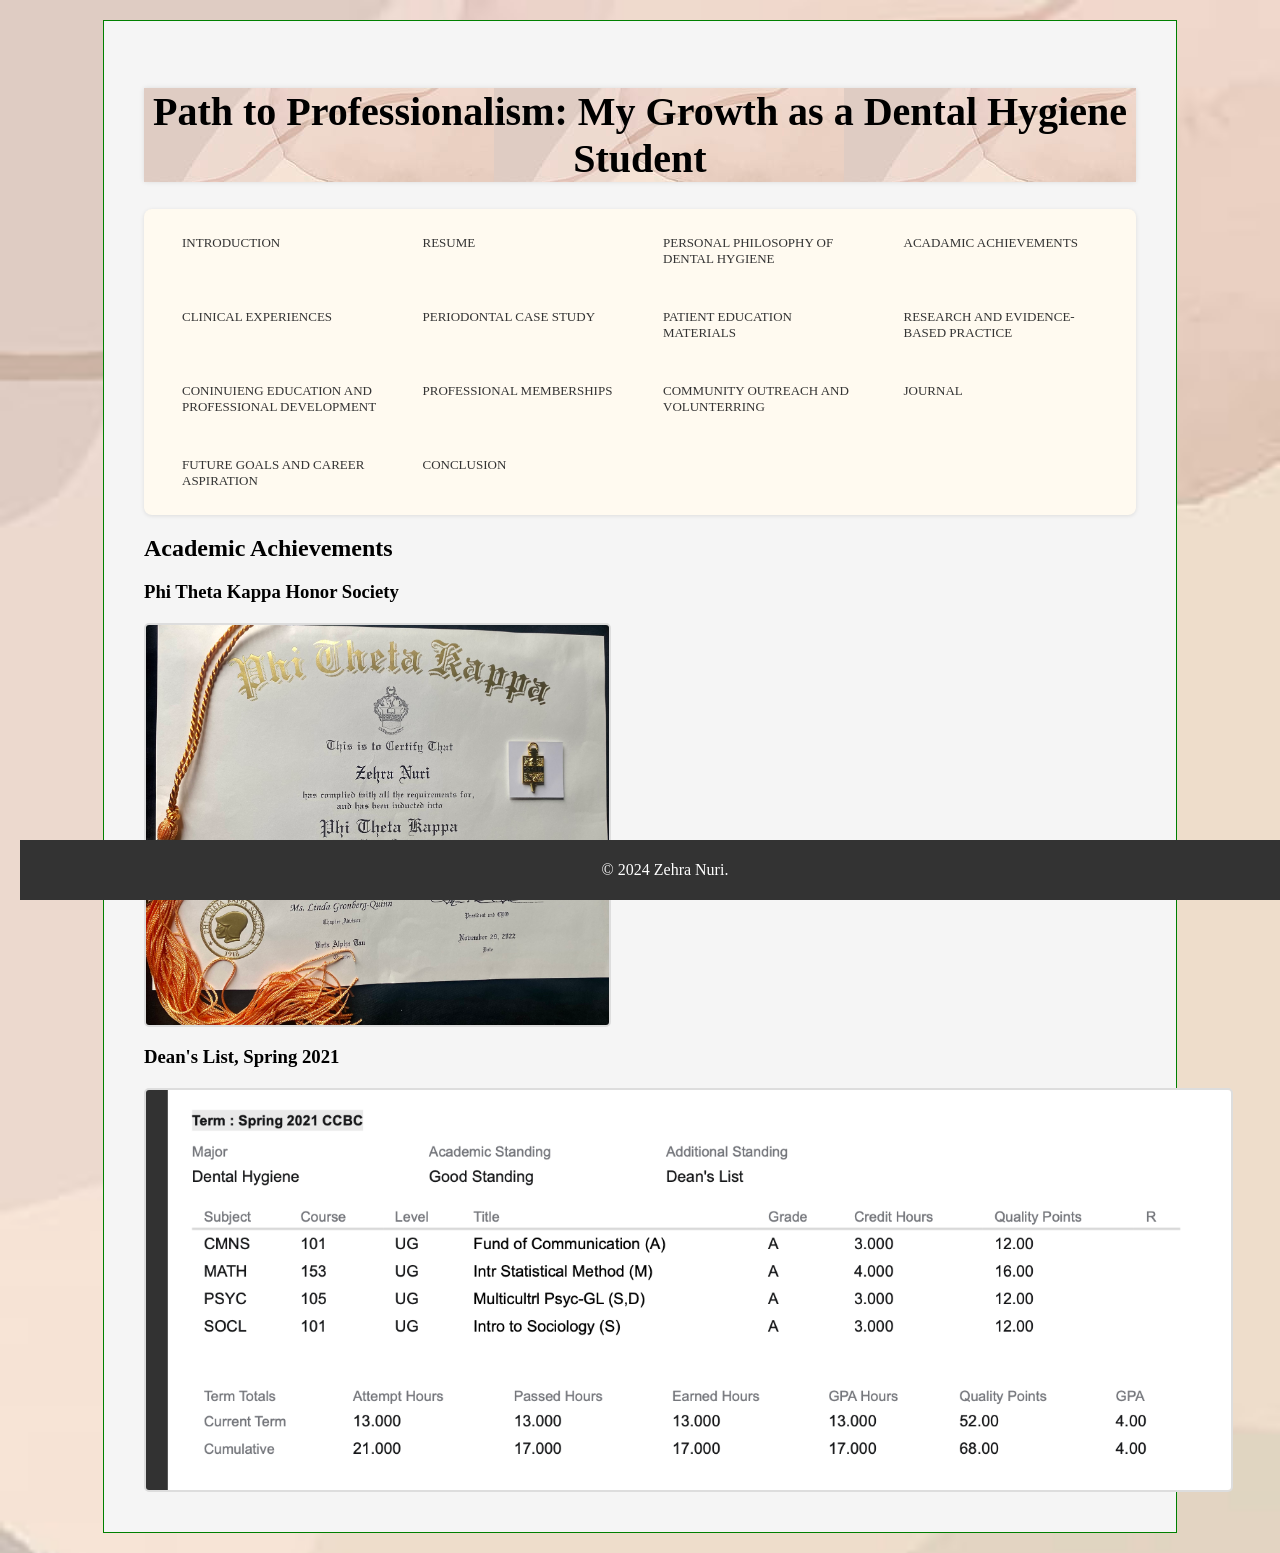
==== finalproject/achivevement.html @ 296a3281 "Add files via upload" ====
<!DOCTYPE html>
<html lang="en">
<head>
    <meta name="viewport" content="width=device-width, initial-scale=1.0">
    <link rel="stylesheet" type="text/css" href="recipe.css">
    <title>Future RDH</title> 
</head>
<body>
    <style>
        .ce {
            display: grid;
            grid-template-columns: 1fr 1fr; /* Two images per row */
            gap: 5px; /* Space between images */
            margin-top: 20px;
        }
        .ce img {
            border: 2px solid #ddd;
            border-radius: 5px;
        }
    </style>

    <div id="container-box">
    
        <div id="title-box">
            <h1>Path to Professionalism: My Growth as a Dental Hygiene Student</h1>
        </div>
        <div class="navbar">
            <a href="dnhy.html">Introduction</a>
            <a href="resume.html">Resume</a>
            <a href="personal.html">Personal Philosophy of Dental Hygiene</a>
            <a href="achivevement.html">Acadamic Achievements</a>
            <a href="clinical.html">Clinical Experiences</a>
            <a href="case.html">Periodontal Case Study </a>
            <a href="pted.html">Patient Education Materials</a>
            <a href="research.html">Research and Evidence-Based Practice</a>
            <a href="continuing.html">Coninuieng Education and Professional Development</a>
            <a href="member.html">Professional Memberships</a>
            <a href="community.html">Community Outreach and Volunterring</a>
            <a href="journal.html"> Journal</a>
            <a href="goal.html"> Future Goals and Career Aspiration</a>
            <a href="conclusion.html">Conclusion</a>
        </div>
        <h2>Academic Achievements</h2>

<h3>Phi Theta Kappa Honor Society</h3>
<div class="ce">
            <img src="p.jpg" alt="Phi Beta Kappa Icon""width="600" height="400">
        </div>
            <h3>Dean's List, Spring 2021</h3>
            <div class="ce">
            <img src="dean.png" alt="Dean's List Icon" "width="300" height="400">
            
        </div>
        
        <footer>
        <!-- Footer content goes here -->
    </footer>

</div>

</body>
</html>



        <div class="footer">
    <p>&copy; 2024 Zehra Nuri.</p>
  </div>
</body>
</html>

    </div>
---- finalproject/recipe.css ----
body {
  background-color: #whitesmoke;
  font-family: initial;
  margin: 20px;
  padding: 0;
    background-image: url(bkk.jpg); 
    background-repeat: no-repeat;
    background-attachment: fixed; 
    background-size: cover; 
  }
  .content{
    box-shadow: 0 0 10px rgba(0, 0, 0, 0.1);}

  /* Container for the Navbar to keep the width consistent */
.navbar-container {
    max-width: 1200px; /* Set a maximum width for the navbar */
    margin: 0 auto; /* Center the navbar */
    padding: 0 20px; /* Add some padding on the sides */
}

/* Navbar Styling using Flexbox to arrange sections */
.navbar {
    display: grid;
    grid-template-columns: repeat(4, 1fr); /* Create 4 equal-width columns */
    gap: 10px; /* Reduced gap between columns and rows */
    background-color:floralwhite; /* White background for clean look */
    padding: 10px 20px; /* Reduced padding to make the navbar box shorter */
    box-shadow: 0 1px 4px rgba(0, 0, 0, 0.1); /* Subtle shadow for depth */
    border-radius: 8px; /* Rounded corners for a smooth look */
}

/* Each Section in the Navbar */
.navbar-section {
    display: flex;
    flex-direction: column; /* Arrange the links vertically in each section */
    gap: 8px; /* Reduced space between links */
}

/* Navbar Links Styling */
.navbar a {
    color: #333333; /* Dark grey color for text */
    text-decoration: none; /* Remove underline */
    font-size: 13px; /* Slightly smaller font size */
    font-weight: 500; /* Bold but not overpowering */
    padding: 10px 18px; /* Reduced padding for compactness */
    margin: 6px 0; /* Reduced space between each link */
    text-transform: uppercase; /* Uppercase text for a clean, formal look */
    transition: color 0.3s ease, border-bottom 0.3s ease; /* Smooth transition for hover effect */
}

/* Hover Effect */
.navbar a:hover {
    color: #007BFF; /* Change text color to blue */
    border-bottom: 3px solid #007BFF; /* Add a blue underline */
}

/* Responsive Design for Smaller Screens */
@media screen and (max-width: 768px) {
    .navbar {
        grid-template-columns: 1fr; /* Stack all sections vertically on smaller screens */
        gap: 8px; /* Reduced space between sections */
    }

    .navbar-section {
        flex-direction: row; /* Display the links in a row for better use of space */
        gap: 12px; /* Add space between links */
        justify-content: center; /* Center the links horizontally */
    }

    .navbar a {
        font-size: 15px; /* Slightly larger font size for mobile */
        padding: 8px 20px; /* Adjust padding for better tap space */
    }
}



/* Style the content area */
.content {
    padding: 20px 0;
}

#container-box {
      border:1px solid green;
      padding: 40px; 
      width: 80%; 
      margin: 0 auto; 
      background-color:whitesmoke; 
      flex-wrap: wrap; 
    }

#title-box {
      font-size: 20px; 
      font-weight: bold; 
      font-family: cursive;
      color:black; 
      width: 100%;
      height: 80%; 
      height: auto;
      text-align: center; 
      background-image: url(bkk.jpg); 
      box-shadow: 0 0 5px rgba(0, 0, 0, 0.1);
      }
/* Add the following styles to your existing CSS file */

/* Style the image container */
.title{font-size: 24px; 
      font-weight: bold; 
      font-family: cursive;
      color:Black; 
      width: 80%; 
      height: auto;
      text-align: center;
       }


.poll-container {
    text-align: center;
    margin-bottom: 20px;
    ont-size: 24px; 
      font-weight: bold; 
      font-family: serif;
      color:grey; 
      width: 80%; 
      height: auto;
}

#category-poll {
    margin-top: 10px;
}

#category-poll-result {
    font-weight: bold;
    margin-top: 10px;
}

 .image-container {
    overflow: hidden; /* Clear the float to contain floated elements */
    box-shadow: 0 4px 8px rgba(0, 0, 0, 0.1);
    padding: 30px; /* Add padding for spacing between the container and images */
    border-radius: 8px;
    margin-bottom: 20px;
}

/* Style the website container */
.website-container {
    float: left; /* Float the container to the left */
    width: 200px; /* Set the width of each container (adjust as needed) */
    margin: 0 10px 20px 10px; /* Add margin for spacing between containers */
}

/* Style the website images */
.website-container img {
    width: 100%;
    height: auto;
    border-radius: 8px;
    transition: transform 0.3s ease-in-out;
}

/* Add a hover effect on images */
.website-container:hover img {
    transform: scale(1.05);
}

/* Style the website names */
.website-container .website-name {
    position: absolute;
    
    left: 50%;
    transform: translate(-50%, -50%);
    color: white;
    font-size: 18px;
    font-weight: bold;
    text-align: center;
    background-color: rgba(0, 0, 0, 0.7);
    padding: 10px;
    border-radius: 8px;
    opacity: 0;
    transition: opacity 0.3s ease-in-out;
}

/* Add a hover effect to make the website names visible */
.website-container:hover .website-name {
    opacity: 1;
}

/* Clearfix to contain floated elements */
.clearfix::after {
    content: "";
    display: table;
    clear: both;
}


#Ingredients1, #Instructions1 {
  width: 46%; 
  margin: 1%; 
  float: left;
  padding: 10px;
  font-size: 16px; 
    color: black; 
    background-color:whitesmoke;
    background-image: url(bl2.jpeg);
    box-shadow:0 0 10px rgba(0, 0, 0, 0.1) 
}
#Ingredients, #Instructions {
  width: 46%; 
  margin: 1%; 
  float: left;
  padding: 10px;
  font-size: 16px; 
    color: black; 
    background-color:whitesmoke;
    background-image: url(ch2.jpeg);
    box-shadow:0 0 10px rgba(0, 0, 0, 0.1) 
}
#Ingredients2, #Instructions2 {
  width: 46%; 
  margin: 1%; 
  float: left;
  padding: 10px;
  font-size: 16px; 
    color: black; 
    background-color:whitesmoke;
    background-image: url(q2.jpeg);
    box-shadow:0 0 10px rgba(0, 0, 0, 0.1) 
}

#Ingredients3, #Instructions3 {
  width: 46%; 
  margin: 1%; 
  float: left;
  padding: 10px;
  font-size: 16px; 
    color: black; 
    background-color:whitesmoke;
    background-image: url(al2.jpeg);
    box-shadow:0 0 10px rgba(0, 0, 0, 0.1) 
}
    
@media (max-width: 768px) {
    
    body {
  background-color: #royalblue;
  font-family: fantasy;
  margin: 20px;
  padding: 0;
    background-image: url(bk2.jpeg); 
    background-repeat: no-repeat;
    background-attachment: fixed; 
    background-size: cover; 
  }
    #title-box {
        width: 100%; 
        height: auto;
        background-color: grey; 
    }

    #intro {
        width: 100%; 
    }

    .Ingredients, .Instructions {
        width: 100%; 
        float:none; 
        margin: 0;
        background-color: grey; 
        font-size: 16px;
        box-shadow:0 0 10px rgba(0, 0, 0, 0.1) ;
    }

    
    #p {
        font-size: 14px; 
        padding: 20px;
        line-height: 1.6; 
    }

  
}
#nutritional-facts-box {
    border: 2px solid #dddddd;
    padding: 15px;
    margin-top: 20px;
    max-width: 300px;
}

#nutritional-table {
    width: 100%;
    border-collapse: collapse;
    margin-top: 10px;
    background-color: grey;
}

#nutritional-table td, #nutritional-table th {
    padding: 8px;
    border: 1px solid #dddddd;
}

#nutritional-table .line-divider {
    border-top: 2px solid #dddddd;
}

#nutritional-table .indent {
    padding-left: 20px;
}

#daily-value-note {
    font-size: 12px;
    margin-top: 10px;
}

.contact-form h3 {
    color: black;
    padding: 5px 5px;
    border: none;
    cursor: pointer;
    background-color: grey;
    box-shadow: 0 0 10px rgba(0, 0, 0, 0.1);
}
input[type="radio"] {
    margin-right: 5px;
}
.contact-form {
    text-align: center;
    color:black;
    font-size: 30;
    font-family: fantasy;
    padding: 5px;
    border: 1px solid #ddd;
   }

input[type="submit"]:hover,
input[type="reset"]:hover{ 
    background-color: #45a049;
}      



.clearfix::after {
  content: "";
  display: table;
  clear: both;
}


.footer {
  background-color: #333;
  color: white;
  text-align:center;
  padding:5px;
  position: fixed; 
  width: 100%;
  bottom: 0;
}
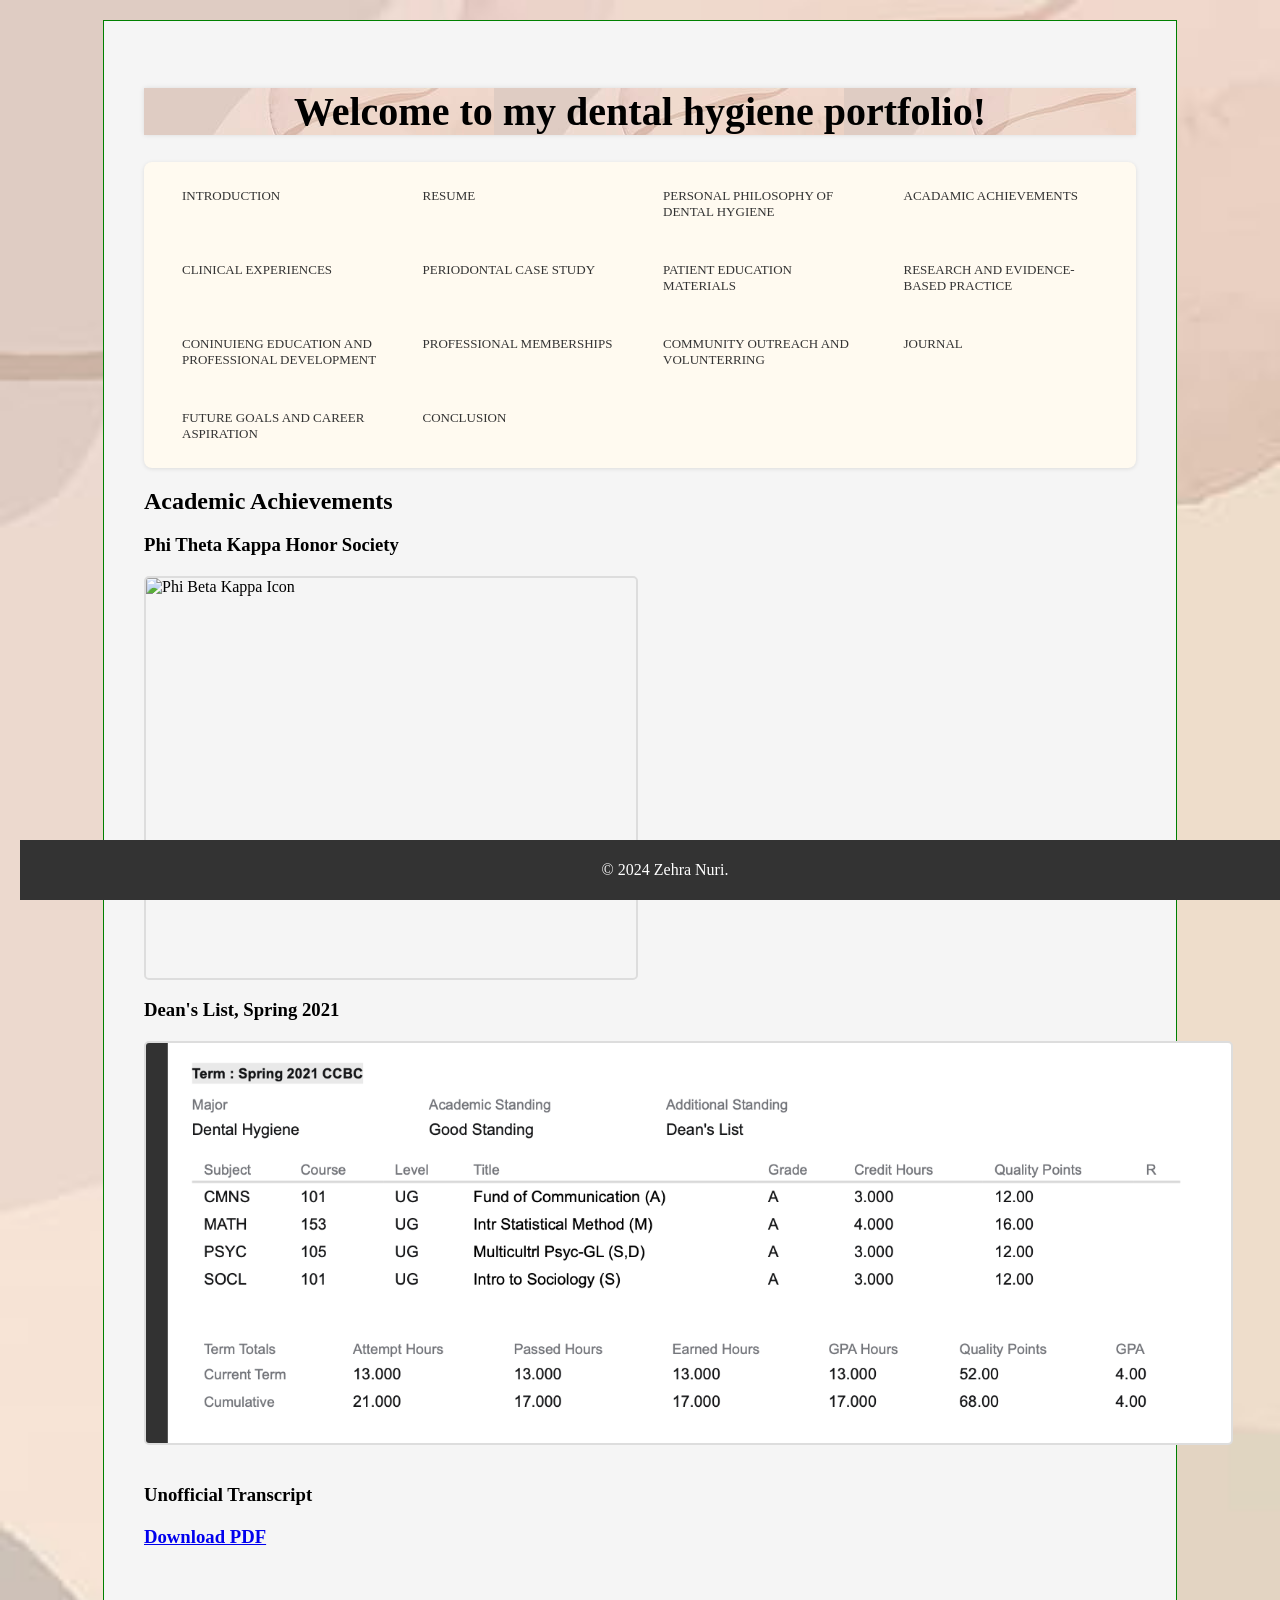
==== commit 59d72e4a: "Add files via upload" ====
--- a/finalproject/achivevement.html
+++ b/finalproject/achivevement.html
@@ -22,7 +22,7 @@
     <div id="container-box">
     
         <div id="title-box">
-            <h1>Path to Professionalism: My Growth as a Dental Hygiene Student</h1>
+            <h1>Welcome to my dental hygiene portfolio!</h1>
         </div>
         <div class="navbar">
             <a href="dnhy.html">Introduction</a>
@@ -49,6 +49,12 @@
             <h3>Dean's List, Spring 2021</h3>
             <div class="ce">
             <img src="dean.png" alt="Dean's List Icon" "width="300" height="400">
+        </div>
+            <div class="ce">
+            <h3> Unofficial Transcript<div class="ce">
+
+            <a href="Transcripts.pdf" target="_blank">Download PDF</a>
+            </div>
             
         </div>
         
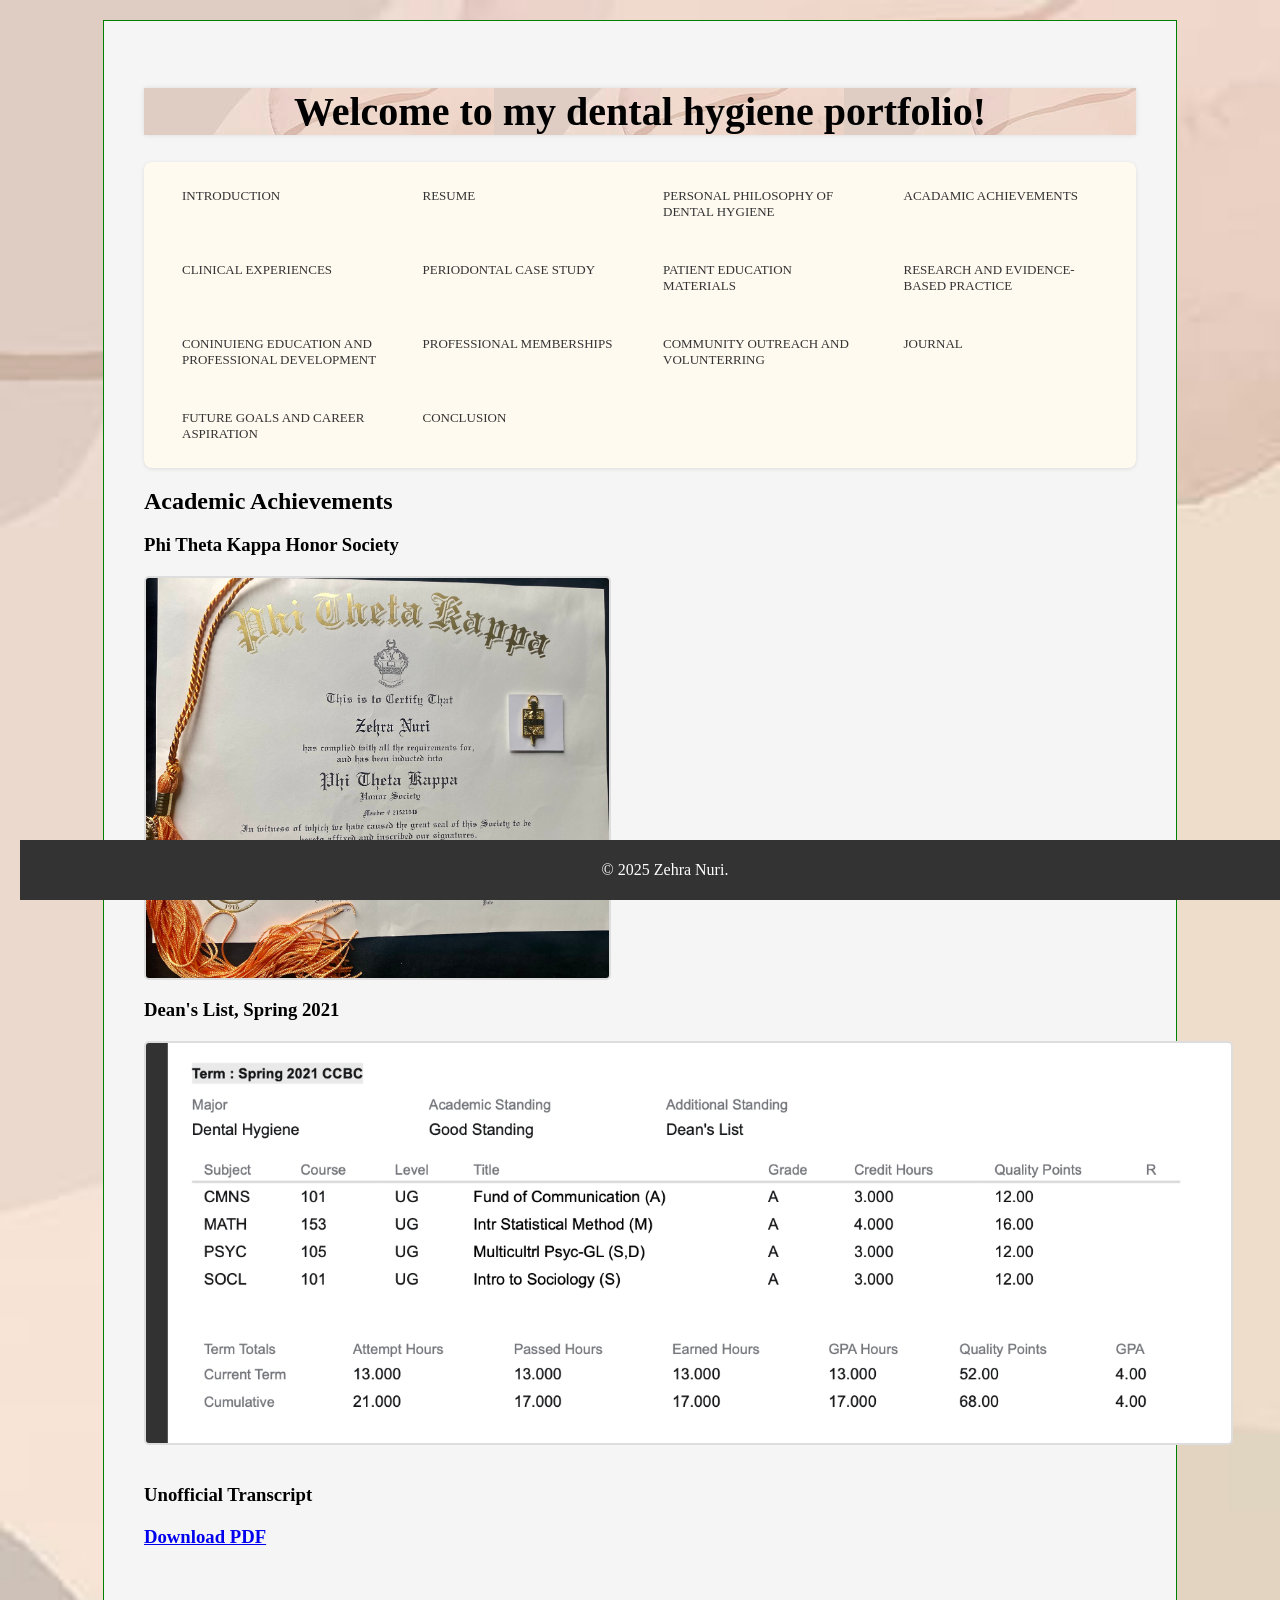
==== commit 2924b4bf: "Update achivevement.html" ====
--- a/finalproject/achivevement.html
+++ b/finalproject/achivevement.html
@@ -70,9 +70,9 @@
 
 
         <div class="footer">
-    <p>&copy; 2024 Zehra Nuri.</p>
+    <p>&copy; 2025 Zehra Nuri.</p>
   </div>
 </body>
 </html>
 
-    </div>+    </div>
